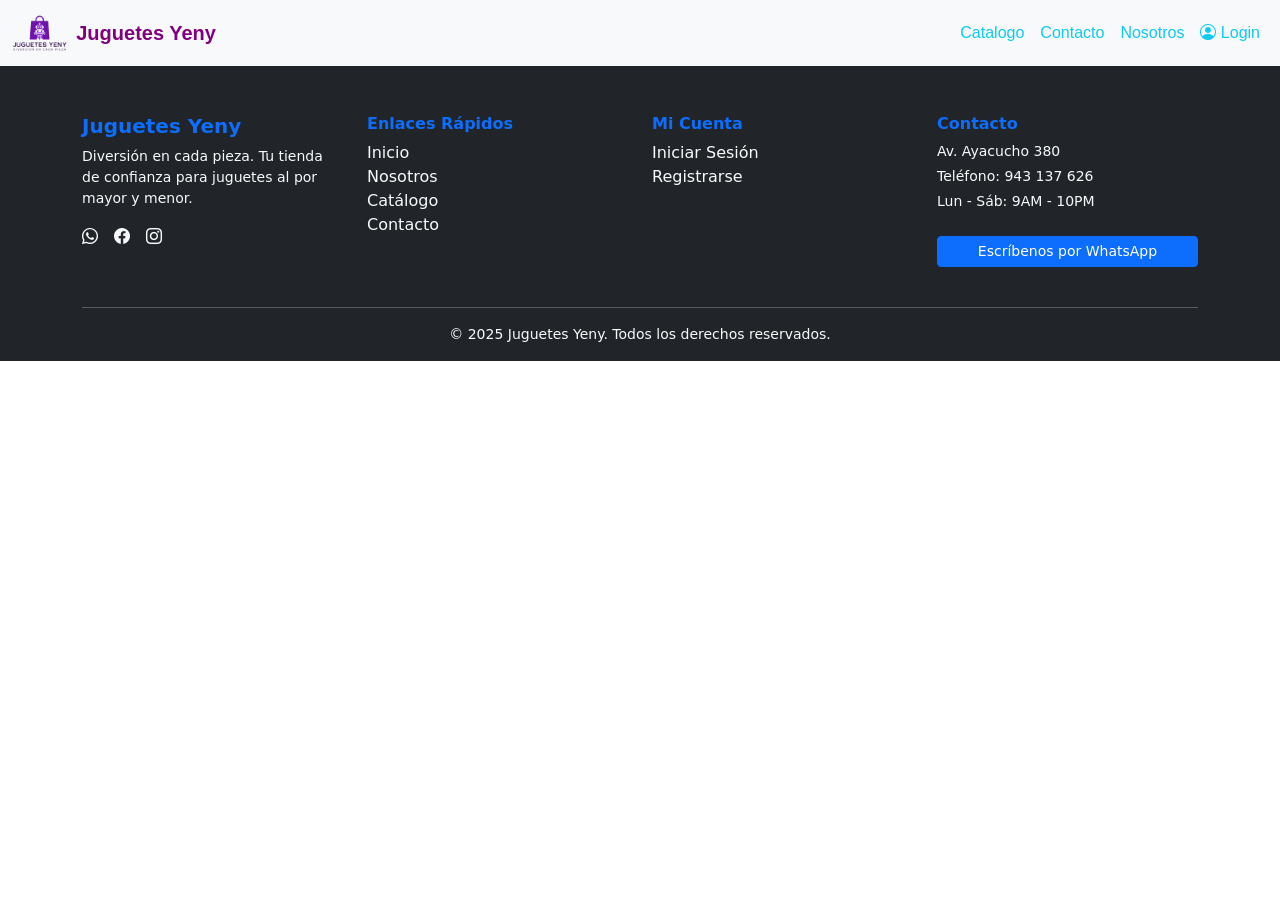
==== html/catalogo.html @ 0827dd41 "actualizacion de pagina inicio contacto y nosotros" ====
<!DOCTYPE html>
<html lang="en">
    <head>
        <meta charset="UTF-8">
        <meta name="viewport" content="width=device-width, initial-scale=1.0">
        <title>Catalogo</title>
        <link href="https://cdn.jsdelivr.net/npm/bootstrap@5.3.0/dist/css/bootstrap.min.css" rel="stylesheet">
        <link rel="stylesheet" href="../css/styles.css">
        <link rel="icon" href="../imagenes/logo-yeny.png" type="image/png">
        <script src="https://cdn.jsdelivr.net/npm/bootstrap@5.3.3/dist/js/bootstrap.bundle.min.js"></script>
        <link rel="stylesheet" href="https://cdn.jsdelivr.net/npm/bootstrap-icons@1.11.3/font/bootstrap-icons.min.css">
    </head>
    <body>
        <header>
            <nav class="navbar navbar-expand-lg navbar-dark bg-light">
                <div class="container-fluid">
                    <a class="navbar-brand logo" href="../index.html">
                        <img src="../imagenes/logo-yeny.png" alt="Logo Juguetes Yeny">
                        <span class="logo-text">Juguetes Yeny</span>
                    </a>
                        <button class="navbar-toggler" type="button" data-bs-toggle="collapse" data-bs-target="#navbarSupportedContent" aria-controls="navbarSupportedContent" aria-expanded="false" aria-label="Toggle navigation">
                        <span class="navbar-toggler-icon"></span>
                        </button>
                    <div class="collapse navbar-collapse" id="navbarSupportedContent">
                        <ul class="navbar-nav ms-auto mb-2 mb-lg-0">
                            <li class="nav-item">
                                <a class="nav-link active text-info" href="catalogo.html">Catalogo</a>
                            </li>
                            <li class="nav-item">
                                <a class="nav-link text-info" href="contacto.html">Contacto</a>
                            </li>
                            <li class="nav-item">
                                <a class="nav-link text-info" href="nosotros.html">Nosotros</a>
                            </li>
                            <li class="nav-item">
                                <a class="nav-link text-info" href="html/login.html">
                                    <i class="bi bi-person-circle"></i>
                                    Login
                                </a>
                            </li>
                        </ul>
                    </div>
                </div>
            </nav>
        </header>
        
        <footer class="bg-dark text-light pt-5 pb-3">

  <div class="container">
    <div class="row">

      <!-- Columna 1 -->
      <div class="col-md-3 mb-4">
        <h5 class="fw-bold text-primary">Juguetes Yeny</h5>
        <p class="small">
          Diversión en cada pieza. Tu tienda de confianza para juguetes al por mayor y menor.
        </p>

        <div class="d-flex gap-3">
          <a href="https://wa.link/r8do8g" target="_blank" class="text-light">
            <i class="bi bi-whatsapp"></i>
          </a>
          <a href="#" class="text-light">
            <i class="bi bi-facebook"></i>
          </a>
          <a href="#" class="text-light">
            <i class="bi bi-instagram"></i>
          </a>
        </div>
      </div>

      <!-- Columna 2 -->
      <div class="col-md-3 mb-4">
        <h6 class="fw-bold text-primary">Enlaces Rápidos</h6>
        <ul class="list-unstyled">
          <li><a href="../index.html" class="text-light text-decoration-none">Inicio</a></li>
          <li><a href="nosotros.html" class="text-light text-decoration-none">Nosotros</a></li>
          <li><a href="catalogo.html" class="text-light text-decoration-none">Catálogo</a></li>
          <li><a href="contacto.html" class="text-light text-decoration-none">Contacto</a></li>
        </ul>
      </div>

      <!-- Columna 3 -->
      <div class="col-md-3 mb-4">
        <h6 class="fw-bold text-primary">Mi Cuenta</h6>
        <ul class="list-unstyled">
          <li><a href="login.html" class="text-light text-decoration-none">Iniciar Sesión</a></li>
          <li><a href="#" class="text-light text-decoration-none">Registrarse</a></li>
        </ul>
      </div>

      <!-- Columna 4 -->
      <div class="col-md-3 mb-4">
        <h6 class="fw-bold text-primary">Contacto</h6>
        <p class="small mb-1">Av. Ayacucho 380</p>
        <p class="small mb-1">Teléfono: 943 137 626</p>
        <p class="small">Lun - Sáb: 9AM - 10PM</p>

        <a href="https://wa.link/r8do8g" target="_blank" class="btn btn-primary btn-sm mt-2 w-100">
          Escríbenos por WhatsApp
        </a>
      </div>

    </div>

    <!-- Línea inferior -->
    <hr class="border-light">

    <div class="text-center small">
      © 2025 Juguetes Yeny. Todos los derechos reservados.
    </div>

  </div>
        </footer>
    </body>
</html>
---- css/styles.css ----
.logo {
  display: flex;
  align-items: center;
  gap: 0.5rem;
}
.logo-text {
  font-size: 1.25rem;
  font-weight: 700;
  font-family: Arial, sans-serif;
  color: purple;
}
.logo img {
  height: 2.5rem;
  width: auto;
}
.nav-item {
font-family: Arial, sans-serif;
  color: purple;
}
.navbar-toggler {
    border-color: #6A0DAD ;
    background-color: #6A0DAD;
}
.text-purple {
  color: #7b2cbf;
}

.btn-purple {
  background: linear-gradient(45deg, #7b2cbf, #9d4edd);
  color: white;
  border: none;
}

.btn-purple:hover {
  opacity: 0.9;
}

.btn-outline-purple {
  border: 2px solid #7b2cbf;
  color: #7b2cbf;
}

.btn-outline-purple:hover {
  background: #7b2cbf;
  color: white;
}


.hero-section {
  background: linear-gradient(to right, #f3e8ff, #ffffff);
}


.card-hover {
  transition: all 0.3s ease;
  border: none;
  border-radius: 12px;
}

.card-hover:hover {
  transform: translateY(-10px);
  box-shadow: 0 10px 25px rgba(123, 44, 191, 0.3);
}
.hero-nosotros {
  background: linear-gradient(to right, #b271eb, purple);
}
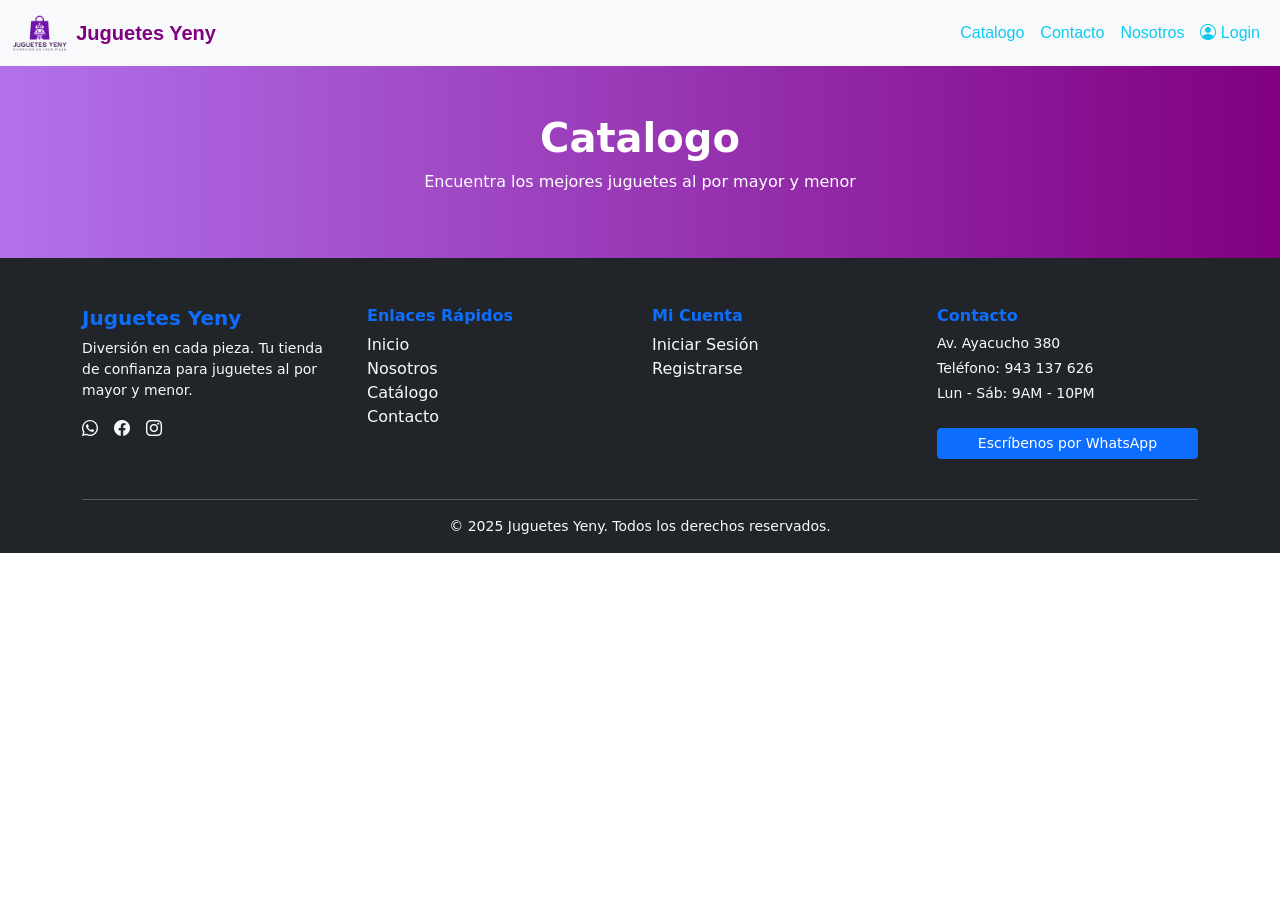
==== commit e570f661: "finalizando contacto" ====
--- a/html/catalogo.html
+++ b/html/catalogo.html
@@ -33,7 +33,7 @@
                                 <a class="nav-link text-info" href="nosotros.html">Nosotros</a>
                             </li>
                             <li class="nav-item">
-                                <a class="nav-link text-info" href="html/login.html">
+                                <a class="nav-link text-info" href="login.html">
                                     <i class="bi bi-person-circle"></i>
                                     Login
                                 </a>
@@ -43,7 +43,14 @@
                 </div>
             </nav>
         </header>
-        
+        <main>
+          <section class="hero-baner text-center text-white py-5">
+            <div class="container">
+               <h1 class="fw-bold">Catalogo</h1>
+               <p>Encuentra los mejores juguetes al por mayor y menor</p>
+            </div>
+          </section>
+        </main>
         <footer class="bg-dark text-light pt-5 pb-3">
 
   <div class="container">
--- a/css/styles.css
+++ b/css/styles.css
@@ -61,6 +61,29 @@
   transform: translateY(-10px);
   box-shadow: 0 10px 25px rgba(123, 44, 191, 0.3);
 }
-.hero-nosotros {
+.hero-baner {
   background: linear-gradient(to right, #b271eb, purple);
-}+}
+.custom-card {
+  border: none;
+  border-radius: 15px;
+  transition: all 0.3s ease;
+}
+
+
+.custom-card:hover {
+  transform: translateY(-10px) scale(1.03);
+  box-shadow: 0 10px 25px rgba(111, 66, 193, 0.3);
+}
+
+
+.stats {
+  background: #f3f0ff;
+}
+
+.stats h2 {
+  color: #6f42c1;
+}
+
+
+/* BOTON */
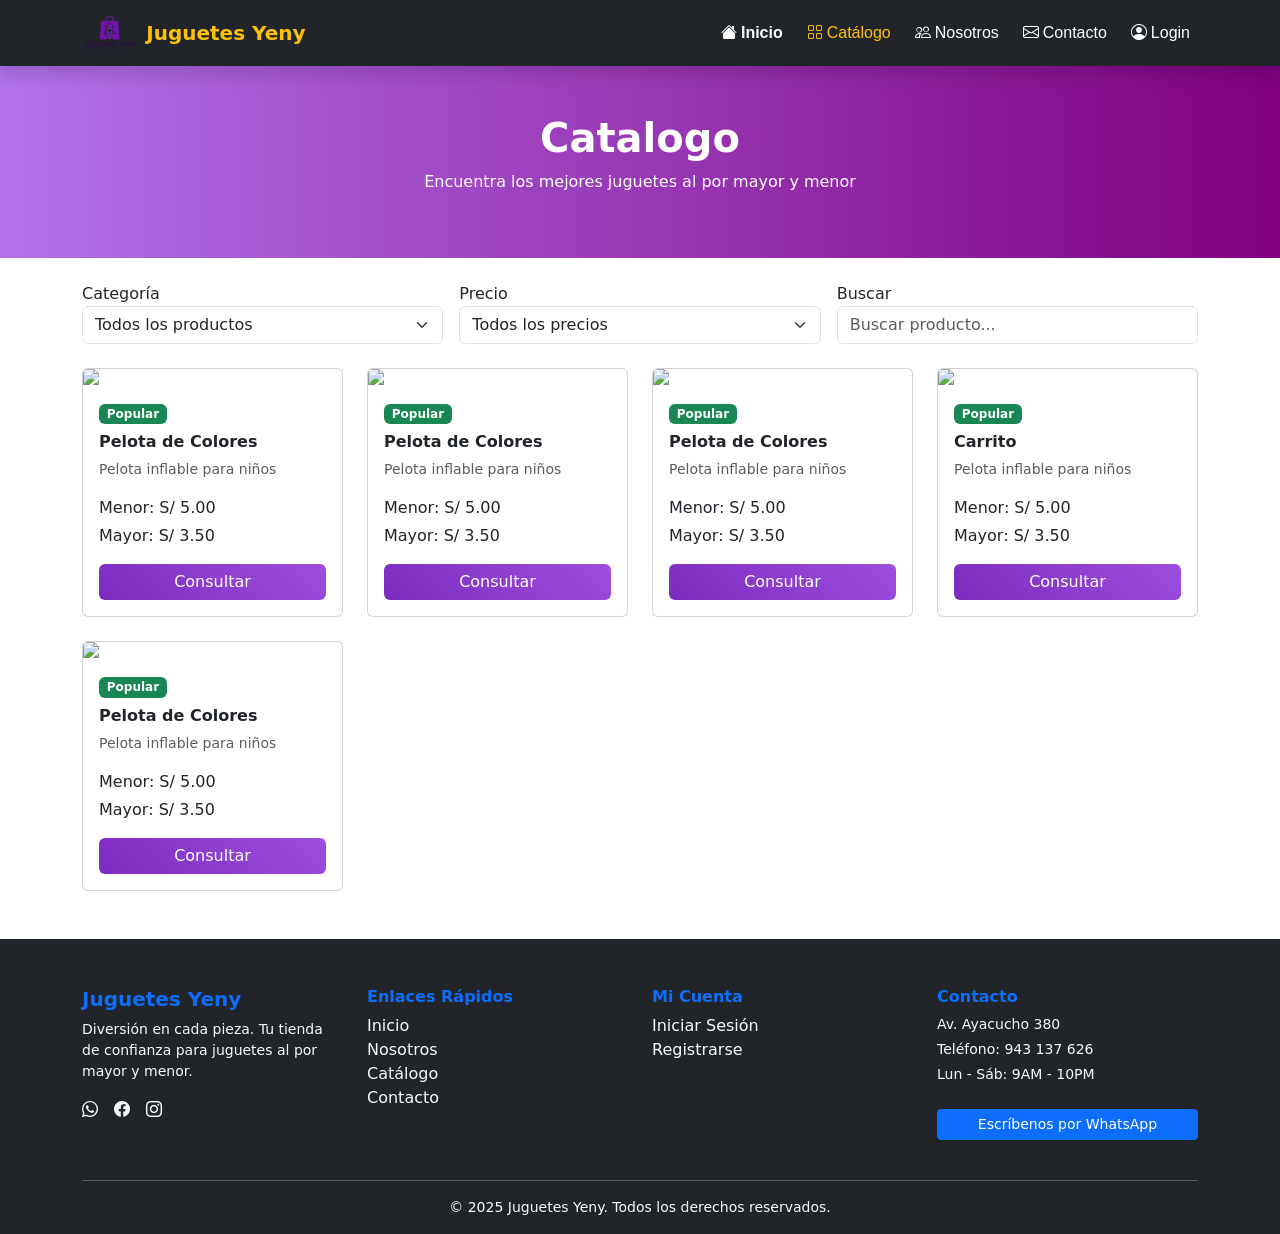
==== commit 3f119a7d: "Se modifica el header de la pagina por un diseño más profesional ademas de iniciar el desarrollo del" ====
--- a/html/catalogo.html
+++ b/html/catalogo.html
@@ -12,36 +12,55 @@
     </head>
     <body>
         <header>
-            <nav class="navbar navbar-expand-lg navbar-dark bg-light">
-                <div class="container-fluid">
-                    <a class="navbar-brand logo" href="../index.html">
-                        <img src="../imagenes/logo-yeny.png" alt="Logo Juguetes Yeny">
-                        <span class="logo-text">Juguetes Yeny</span>
-                    </a>
-                        <button class="navbar-toggler" type="button" data-bs-toggle="collapse" data-bs-target="#navbarSupportedContent" aria-controls="navbarSupportedContent" aria-expanded="false" aria-label="Toggle navigation">
-                        <span class="navbar-toggler-icon"></span>
-                        </button>
-                    <div class="collapse navbar-collapse" id="navbarSupportedContent">
-                        <ul class="navbar-nav ms-auto mb-2 mb-lg-0">
-                            <li class="nav-item">
-                                <a class="nav-link active text-info" href="catalogo.html">Catalogo</a>
-                            </li>
-                            <li class="nav-item">
-                                <a class="nav-link text-info" href="contacto.html">Contacto</a>
-                            </li>
-                            <li class="nav-item">
-                                <a class="nav-link text-info" href="nosotros.html">Nosotros</a>
-                            </li>
-                            <li class="nav-item">
-                                <a class="nav-link text-info" href="login.html">
-                                    <i class="bi bi-person-circle"></i>
-                                    Login
-                                </a>
-                            </li>
-                        </ul>
-                    </div>
-                </div>
-            </nav>
+             <nav class="navbar navbar-expand-lg navbar-dark bg-dark sticky-top shadow">
+      <div class="container">
+ 
+        <!-- Logo + Nombre -->
+        <a class="navbar-brand d-flex align-items-center gap-2" href="../index.html">
+          <img src="../imagenes/logo-yeny.png" alt="Logo Juguetes Yeny" height="40" />
+          <span class="fw-bold fs-5 text-warning">Juguetes Yeny</span>
+        </a>
+ 
+        <!-- Botón hamburguesa (móvil) -->
+        <button class="navbar-toggler" type="button"
+          data-bs-toggle="collapse" data-bs-target="#navbarMain"
+          aria-controls="navbarMain" aria-expanded="false" aria-label="Abrir menú">
+          <span class="navbar-toggler-icon"></span>
+        </button>
+ 
+        <!-- Links -->
+        <div class="collapse navbar-collapse" id="navbarMain">
+          <ul class="navbar-nav ms-auto mb-2 mb-lg-0 gap-lg-2">
+            <li class="nav-item">
+              <a class="nav-link active text-white fw-semibold" href="../index.html">
+                <i class="bi bi-house-fill me-1"></i>Inicio
+              </a>
+            </li>
+            <li class="nav-item">
+              <a class="nav-link text-warning" href="../html/catalogo.html">
+                <i class="bi bi-grid me-1"></i>Catálogo
+              </a>
+            </li>
+            <li class="nav-item">
+              <a class="nav-link text-white" href="../html/nosotros.html">
+                <i class="bi bi-people me-1"></i>Nosotros
+              </a>
+            </li>
+            <li class="nav-item">
+              <a class="nav-link text-white" href="../html/contacto.html">
+                <i class="bi bi-envelope me-1"></i>Contacto
+              </a>
+            </li>
+            <li class="nav-item">
+              <a class="nav-link text-white" href="../html/login.html">
+                <i class="bi bi-person-circle me-1"></i>Login
+              </a>
+            </li>
+          </ul>
+        </div>
+
+      </div>
+    </nav>
         </header>
         <main>
           <section class="hero-baner text-center text-white py-5">
@@ -50,6 +69,137 @@
                <p>Encuentra los mejores juguetes al por mayor y menor</p>
             </div>
           </section>
+          <section class="container py-4">
+            <div class="row g-3">
+             
+               <div class="col-md-4">
+                 <label>Categoría</label>
+                 <select class="form-select">
+                   <option>Todos los productos</option>
+                 </select>
+               </div>
+             
+               <div class="col-md-4">
+                 <label>Precio</label>
+                 <select class="form-select">
+                   <option>Todos los precios</option>
+                 </select>
+              </div>
+            
+              <div class="col-md-4">
+                <label>Buscar</label>
+                <input type="text" class="form-control" placeholder="Buscar producto...">
+              </div>
+            
+            </div>
+          
+          </section>
+          <section class="container pb-5">
+            <div class="row g-4">
+            
+              <!-- CARD 1 -->
+              <div class="col-lg-3 col-md-4 col-sm-6 col-12">
+                <div class="card product-card h-100">
+                
+                 <img src="img/pelota.jpg" class="card-img-top">
+                
+                 <div class="card-body">
+                    <span class="badge bg-success mb-2">Popular</span>
+                   <h6 class="fw-bold">Pelota de Colores</h6>
+                   <p class="text-muted small">Pelota inflable para niños</p>
+
+                   <p class="mb-1">Menor: <span class="precio-menor">S/ 5.00</span></p>
+                    <p>Mayor: <span class="precio-mayor">S/ 3.50</span></p>
+
+                    <button class="btn btn-purple w-100">Consultar</button>
+                  </div>
+                
+                </div>
+              </div>
+            
+              <!-- CARD 2 -->
+               <div class="col-lg-3 col-md-4 col-sm-6 col-12">
+                <div class="card product-card h-100">
+                
+                 <img src="img/pelota.jpg" class="card-img-top">
+                
+                 <div class="card-body">
+                    <span class="badge bg-success mb-2">Popular</span>
+                   <h6 class="fw-bold">Pelota de Colores</h6>
+                   <p class="text-muted small">Pelota inflable para niños</p>
+                  
+                   <p class="mb-1">Menor: <span class="precio-menor">S/ 5.00</span></p>
+                    <p>Mayor: <span class="precio-mayor">S/ 3.50</span></p>
+                  
+                    <button class="btn btn-purple w-100">Consultar</button>
+                  </div>
+                
+                </div>
+              </div>
+
+              <!-- CARD 3 -->
+               <div class="col-lg-3 col-md-4 col-sm-6 col-12">
+                <div class="card product-card h-100">
+                
+                 <img src="img/pelota.jpg" class="card-img-top">
+                
+                 <div class="card-body">
+                    <span class="badge bg-success mb-2">Popular</span>
+                   <h6 class="fw-bold">Pelota de Colores</h6>
+                   <p class="text-muted small">Pelota inflable para niños</p>
+                  
+                   <p class="mb-1">Menor: <span class="precio-menor">S/ 5.00</span></p>
+                    <p>Mayor: <span class="precio-mayor">S/ 3.50</span></p>
+                  
+                    <button class="btn btn-purple w-100">Consultar</button>
+                  </div>
+                
+                </div>
+              </div>
+
+              <!-- CARD 4 -->
+               <div class="col-lg-3 col-md-4 col-sm-6 col-12">
+                <div class="card product-card h-100">
+                
+                 <img src="img/pelota.jpg" class="card-img-top">
+                
+                 <div class="card-body">
+                    <span class="badge bg-success mb-2">Popular</span>
+                   <h6 class="fw-bold">Carrito</h6>
+                   <p class="text-muted small">Pelota inflable para niños</p>
+                  
+                   <p class="mb-1">Menor: <span class="precio-menor">S/ 5.00</span></p>
+                    <p>Mayor: <span class="precio-mayor">S/ 3.50</span></p>
+                  
+                    <button class="btn btn-purple w-100">Consultar</button>
+                  </div>
+                
+                </div>
+              </div>
+
+              <!--Card 5-->
+                <div class="col-lg-3 col-md-4 col-sm-6 col-12">
+                <div class="card product-card h-100">
+                
+                 <img src="img/pelota.jpg" class="card-img-top">
+                
+                 <div class="card-body">
+                    <span class="badge bg-success mb-2">Popular</span>
+                   <h6 class="fw-bold">Pelota de Colores</h6>
+                   <p class="text-muted small">Pelota inflable para niños</p>
+                  
+                   <p class="mb-1">Menor: <span class="precio-menor">S/ 5.00</span></p>
+                    <p>Mayor: <span class="precio-mayor">S/ 3.50</span></p>
+                  
+                    <button class="btn btn-purple w-100">Consultar</button>
+                  </div>
+                
+                </div>
+              </div>
+
+            
+            </div>
+          </section>     
         </main>
         <footer class="bg-dark text-light pt-5 pb-3">
 
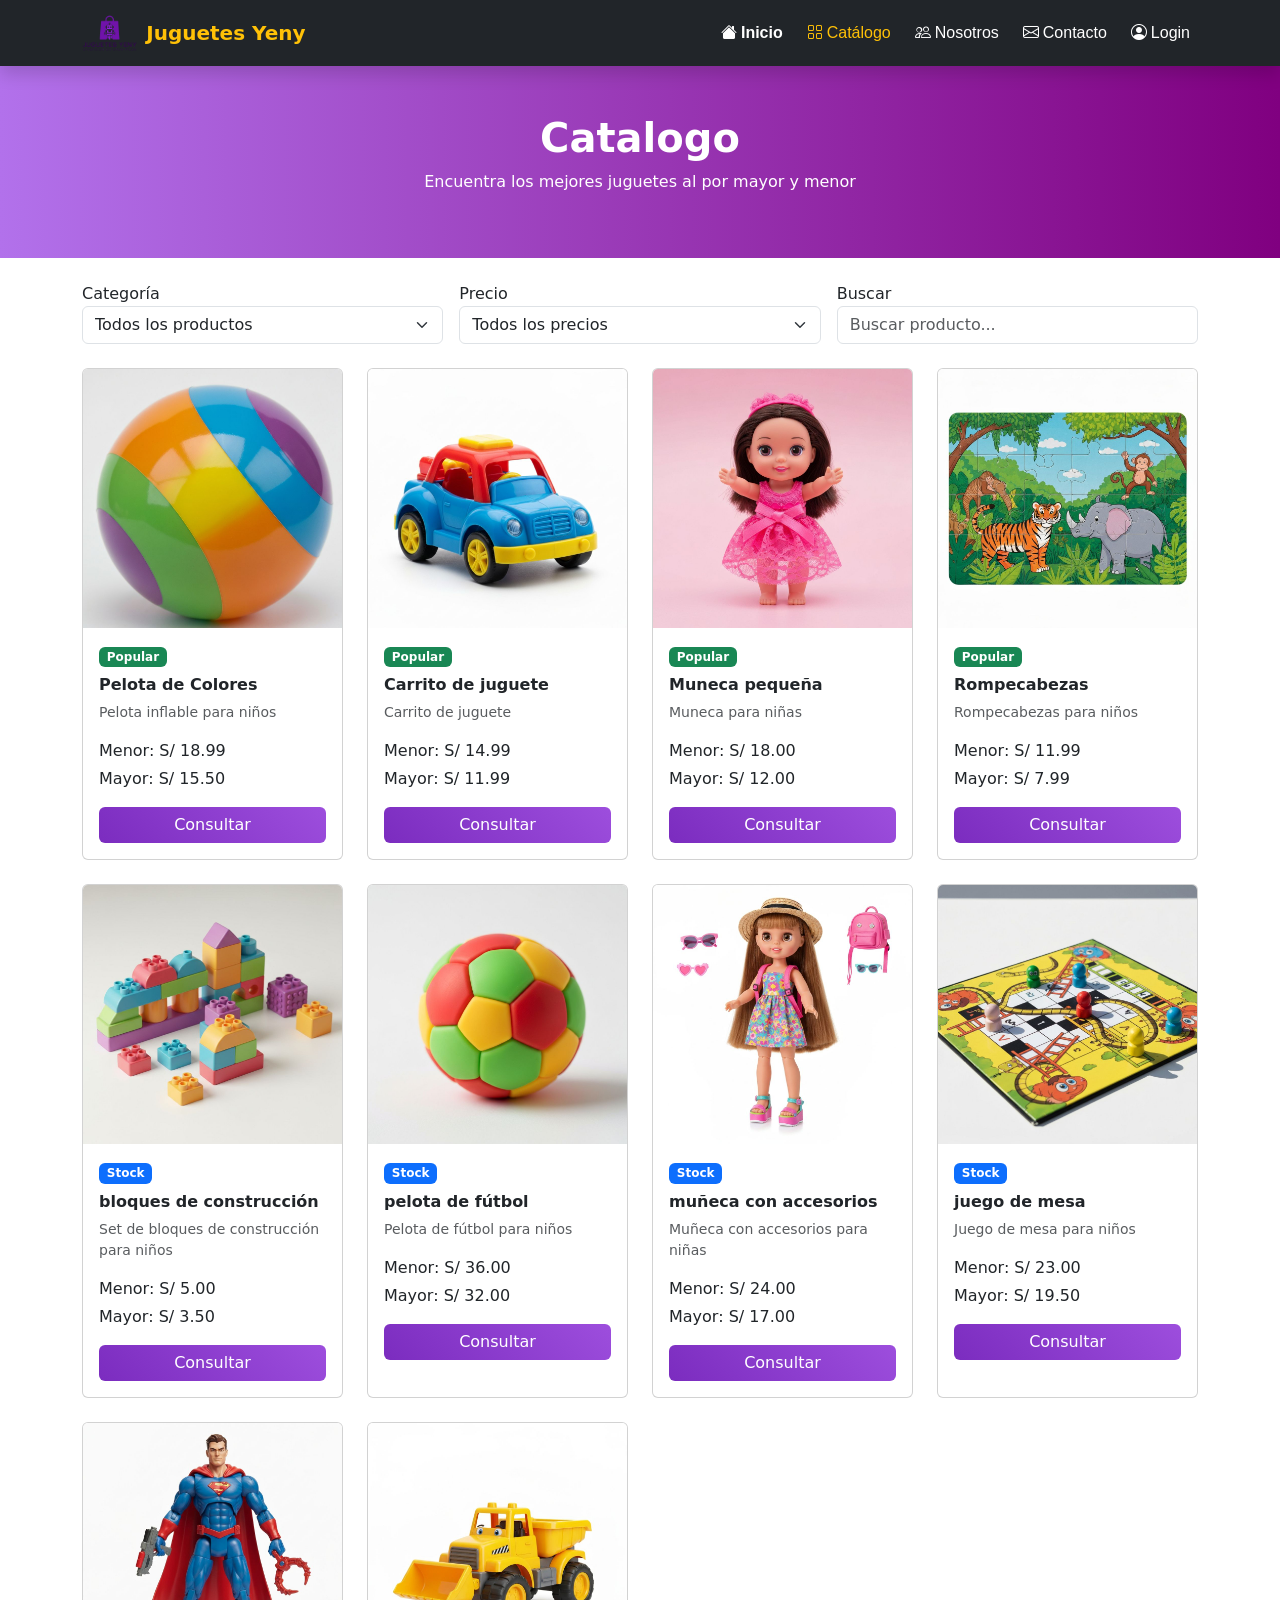
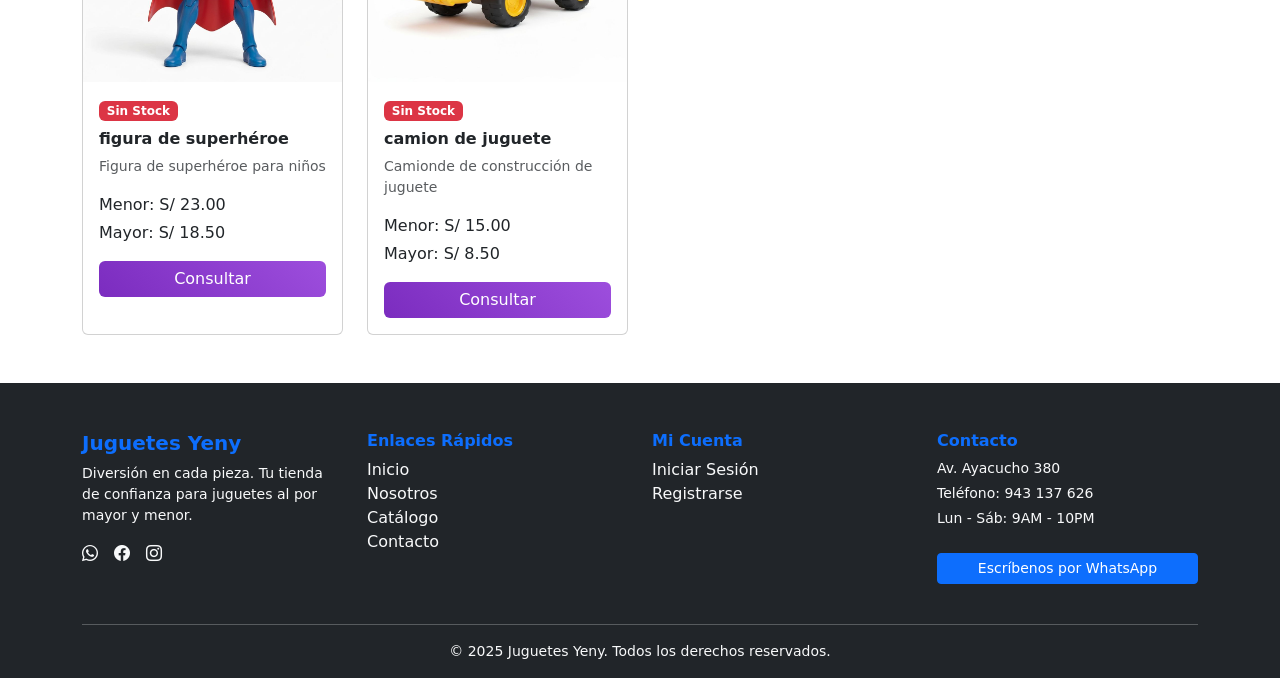
==== commit 163fc8e6: "finalizado el avance 1 completo toda la pagina falta pulir algunas interacciones JS" ====
--- a/html/catalogo.html
+++ b/html/catalogo.html
@@ -101,15 +101,13 @@
               <div class="col-lg-3 col-md-4 col-sm-6 col-12">
                 <div class="card product-card h-100">
                 
-                 <img src="img/pelota.jpg" class="card-img-top">
-                
+                 <img src="../imagenes/productos/pelota-colorida.jpg" class="card-img-top">
                  <div class="card-body">
                     <span class="badge bg-success mb-2">Popular</span>
                    <h6 class="fw-bold">Pelota de Colores</h6>
                    <p class="text-muted small">Pelota inflable para niños</p>
-
-                   <p class="mb-1">Menor: <span class="precio-menor">S/ 5.00</span></p>
-                    <p>Mayor: <span class="precio-mayor">S/ 3.50</span></p>
+                   <p class="mb-1">Menor: <span class="precio-menor">S/ 18.99</span></p>
+                    <p>Mayor: <span class="precio-mayor">S/ 15.50</span></p>
 
                     <button class="btn btn-purple w-100">Consultar</button>
                   </div>
@@ -121,36 +119,29 @@
                <div class="col-lg-3 col-md-4 col-sm-6 col-12">
                 <div class="card product-card h-100">
                 
-                 <img src="img/pelota.jpg" class="card-img-top">
-                
+                 <img src="../imagenes/productos/carrito-friccion.jpg" class="card-img-top">
                  <div class="card-body">
                     <span class="badge bg-success mb-2">Popular</span>
-                   <h6 class="fw-bold">Pelota de Colores</h6>
-                   <p class="text-muted small">Pelota inflable para niños</p>
-                  
-                   <p class="mb-1">Menor: <span class="precio-menor">S/ 5.00</span></p>
-                    <p>Mayor: <span class="precio-mayor">S/ 3.50</span></p>
-                  
-                    <button class="btn btn-purple w-100">Consultar</button>
-                  </div>
-                
+                   <h6 class="fw-bold">Carrito de juguete</h6>
+                   <p class="text-muted small">Carrito de juguete </p>
+                   <p class="mb-1">Menor: <span class="precio-menor">S/ 14.99</span></p>
+                    <p>Mayor: <span class="precio-mayor">S/ 11.99</span></p>
+                    <button class="btn btn-purple w-100">Consultar</button>
+                  </div>
                 </div>
               </div>
 
               <!-- CARD 3 -->
                <div class="col-lg-3 col-md-4 col-sm-6 col-12">
                 <div class="card product-card h-100">
-                
-                 <img src="img/pelota.jpg" class="card-img-top">
+                 <img src="../imagenes/productos/muneca-pequena.jpg" class="card-img-top">
                 
                  <div class="card-body">
                     <span class="badge bg-success mb-2">Popular</span>
-                   <h6 class="fw-bold">Pelota de Colores</h6>
-                   <p class="text-muted small">Pelota inflable para niños</p>
-                  
-                   <p class="mb-1">Menor: <span class="precio-menor">S/ 5.00</span></p>
-                    <p>Mayor: <span class="precio-mayor">S/ 3.50</span></p>
-                  
+                   <h6 class="fw-bold">Muneca pequeña</h6>
+                   <p class="text-muted small">Muneca para niñas</p>
+                   <p class="mb-1">Menor: <span class="precio-menor">S/ 18.00</span></p>
+                    <p>Mayor: <span class="precio-mayor">S/ 12.00</span></p>
                     <button class="btn btn-purple w-100">Consultar</button>
                   </div>
                 
@@ -161,42 +152,109 @@
                <div class="col-lg-3 col-md-4 col-sm-6 col-12">
                 <div class="card product-card h-100">
                 
-                 <img src="img/pelota.jpg" class="card-img-top">
+                 <img src="../imagenes/productos/rompecabezas.jpg" class="card-img-top">
                 
                  <div class="card-body">
                     <span class="badge bg-success mb-2">Popular</span>
-                   <h6 class="fw-bold">Carrito</h6>
-                   <p class="text-muted small">Pelota inflable para niños</p>
-                  
+                   <h6 class="fw-bold">Rompecabezas</h6>
+                   <p class="text-muted small">Rompecabezas para niños</p>
+                   <p class="mb-1">Menor: <span class="precio-menor">S/ 11.99</span></p>
+                    <p>Mayor: <span class="precio-mayor">S/ 7.99</span></p>
+                    <button class="btn btn-purple w-100">Consultar</button>
+                  </div>
+                
+                </div>
+              </div>
+
+              <!--Card 5-->
+              <div class="col-lg-3 col-md-4 col-sm-6 col-12">
+                <div class="card product-card h-100">
+                 <img src="../imagenes/productos/bloques-construccion.jpg" class="card-img-top">
+                 <div class="card-body">
+                    <span class="badge bg-primary mb-2">Stock</span>
+                   <h6 class="fw-bold">bloques de construcción</h6>
+                   <p class="text-muted small">Set de bloques de construcción para niños</p>   
                    <p class="mb-1">Menor: <span class="precio-menor">S/ 5.00</span></p>
-                    <p>Mayor: <span class="precio-mayor">S/ 3.50</span></p>
-                  
-                    <button class="btn btn-purple w-100">Consultar</button>
-                  </div>
-                
-                </div>
-              </div>
-
-              <!--Card 5-->
-                <div class="col-lg-3 col-md-4 col-sm-6 col-12">
-                <div class="card product-card h-100">
-                
-                 <img src="img/pelota.jpg" class="card-img-top">
-                
-                 <div class="card-body">
-                    <span class="badge bg-success mb-2">Popular</span>
-                   <h6 class="fw-bold">Pelota de Colores</h6>
-                   <p class="text-muted small">Pelota inflable para niños</p>
-                  
-                   <p class="mb-1">Menor: <span class="precio-menor">S/ 5.00</span></p>
-                    <p>Mayor: <span class="precio-mayor">S/ 3.50</span></p>
-                  
-                    <button class="btn btn-purple w-100">Consultar</button>
-                  </div>
-                
-                </div>
-              </div>
-
+                    <p>Mayor: <span class="precio-mayor">S/ 3.50</span></p>    
+                    <button class="btn btn-purple w-100">Consultar</button>
+                  </div>
+                </div>
+              </div>
+
+              <!--Card 6-->
+              <div class="col-lg-3 col-md-4 col-sm-6 col-12">
+                <div class="card product-card h-100">
+                 <img src="../imagenes/productos/pelota-futbol.jpg" class="card-img-top">
+                 <div class="card-body">
+                    <span class="badge bg-primary mb-2">Stock</span>
+                   <h6 class="fw-bold">pelota de fútbol</h6>
+                   <p class="text-muted small">Pelota de fútbol para niños</p>   
+                   <p class="mb-1">Menor: <span class="precio-menor">S/ 36.00</span></p>
+                    <p>Mayor: <span class="precio-mayor">S/ 32.00</span></p>    
+                    <button class="btn btn-purple w-100">Consultar</button>
+                  </div>
+                </div>
+              </div>
+
+              <!--Card 7-->
+              <div class="col-lg-3 col-md-4 col-sm-6 col-12">
+                <div class="card product-card h-100">
+                 <img src="../imagenes/productos/muneca-accesorios.jpg" class="card-img-top">
+                 <div class="card-body">
+                    <span class="badge bg-primary mb-2">Stock</span>
+                   <h6 class="fw-bold">muñeca con accesorios</h6>
+                   <p class="text-muted small">Muñeca con accesorios para niñas</p>   
+                   <p class="mb-1">Menor: <span class="precio-menor">S/ 24.00</span></p>
+                    <p>Mayor: <span class="precio-mayor">S/ 17.00</span></p>    
+                    <button class="btn btn-purple w-100">Consultar</button>
+                  </div>
+                </div>
+              </div>
+
+              <!--Card 8-->
+              <div class="col-lg-3 col-md-4 col-sm-6 col-12">
+                <div class="card product-card h-100">
+                 <img src="../imagenes/productos/juego-mesa.jpg" class="card-img-top">
+                 <div class="card-body">
+                    <span class="badge bg-primary mb-2">Stock</span>
+                   <h6 class="fw-bold">juego de mesa</h6>
+                   <p class="text-muted small">Juego de mesa para niños</p>   
+                   <p class="mb-1">Menor: <span class="precio-menor">S/ 23.00</span></p>
+                    <p>Mayor: <span class="precio-mayor">S/ 19.50</span></p>    
+                    <button class="btn btn-purple w-100">Consultar</button>
+                  </div>
+                </div>
+              </div>
+
+              <!--Card 9-->
+              <div class="col-lg-3 col-md-4 col-sm-6 col-12">
+                <div class="card product-card h-100">
+                 <img src="../imagenes/productos/figura-superheroe.jpg" class="card-img-top">
+                 <div class="card-body">
+                    <span class="badge bg-danger mb-2">Sin Stock</span>
+                   <h6 class="fw-bold">figura de superhéroe</h6>
+                   <p class="text-muted small">Figura de superhéroe para niños</p>   
+                   <p class="mb-1">Menor: <span class="precio-menor">S/ 23.00</span></p>
+                    <p>Mayor: <span class="precio-mayor">S/ 18.50</span></p>    
+                    <button class="btn btn-purple w-100">Consultar</button>
+                  </div>
+                </div>
+              </div>
+
+              <!--Card 10-->
+              <div class="col-lg-3 col-md-4 col-sm-6 col-12">
+                <div class="card product-card h-100">
+                 <img src="../imagenes/productos/camion-volquete.jpg" class="card-img-top">
+                 <div class="card-body">
+                    <span class="badge bg-danger mb-2">Sin Stock</span>
+                   <h6 class="fw-bold">camion de juguete</h6>
+                   <p class="text-muted small">Camionde de construcción de juguete</p>   
+                   <p class="mb-1">Menor: <span class="precio-menor">S/ 15.00</span></p>
+                    <p>Mayor: <span class="precio-mayor">S/ 8.50</span></p>    
+                    <button class="btn btn-purple w-100">Consultar</button>
+                  </div>
+                </div>
+              </div>
             
             </div>
           </section>     
